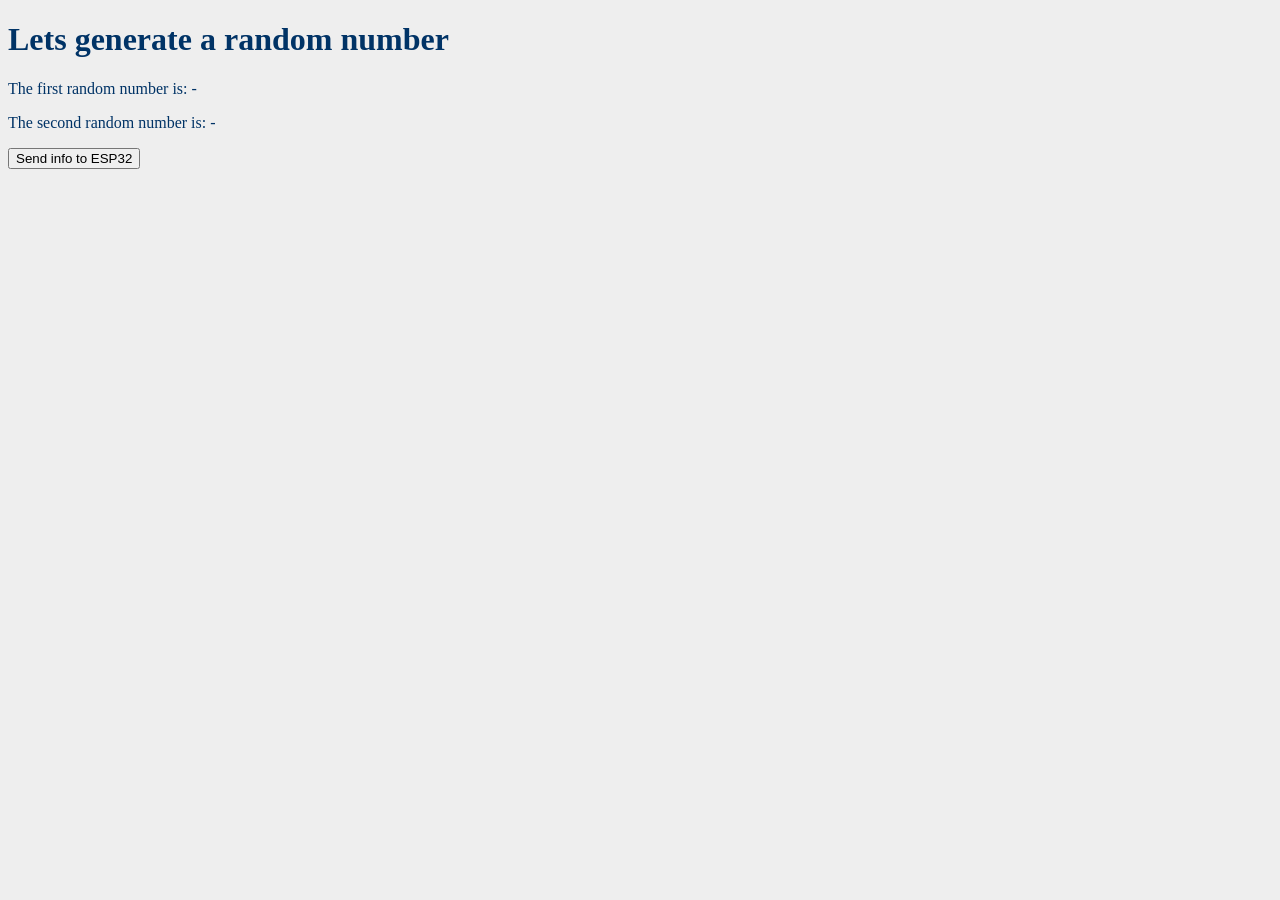
==== data/index.html @ fb5bf31d "Initial commit" ====
<!DOCTYPE html>
<html>

<head>
	<meta charset="UTF-8" />
	<title>Page Title</title>
</head>

<body style="background-color: #eeeeee">
	<span style="color: #003366">
		<h1>Lets generate a random number</h1>
		<p>
			The first random number is: <span id="rand1">-</span>
		</p>
		<p>
			The second random number is: <span id="rand2">-</span>
		</p>
		<p>
			<button type="button" id="BTN_SEND_BACK">Send info to ESP32</button>
		</p>
	</span>
</body>

<script>
	var Socket;
	document.getElementById("BTN_SEND_BACK").addEventListener("click", button_send_back);

	function init() {
		Socket = new WebSocket("ws://" + window.location.hostname + "/ws");
		Socket.onmessage = function (event) {
			processCommand(event); // process received data
		};
	}

	function button_send_back() {
		var msg = {
			brand: "Blockheed martin",
			type: "Aircraft",
			year: 1998,
			value: "Absolute"
		};
		Socket.send(JSON.stringify(msg));
	}

	function processCommand(event) {
		var obj = JSON.parse(event.data); // deserealize json
		document.getElementById("rand1").innerHTML = obj.rand1;
		document.getElementById("rand2").innerHTML = obj.rand2;
		console.log("rand1:" + obj.rand1);
		console.log("rand2:" + obj.rand2);
	}

	window.onload = function (event) {
		init();
	};
</script>

</html>
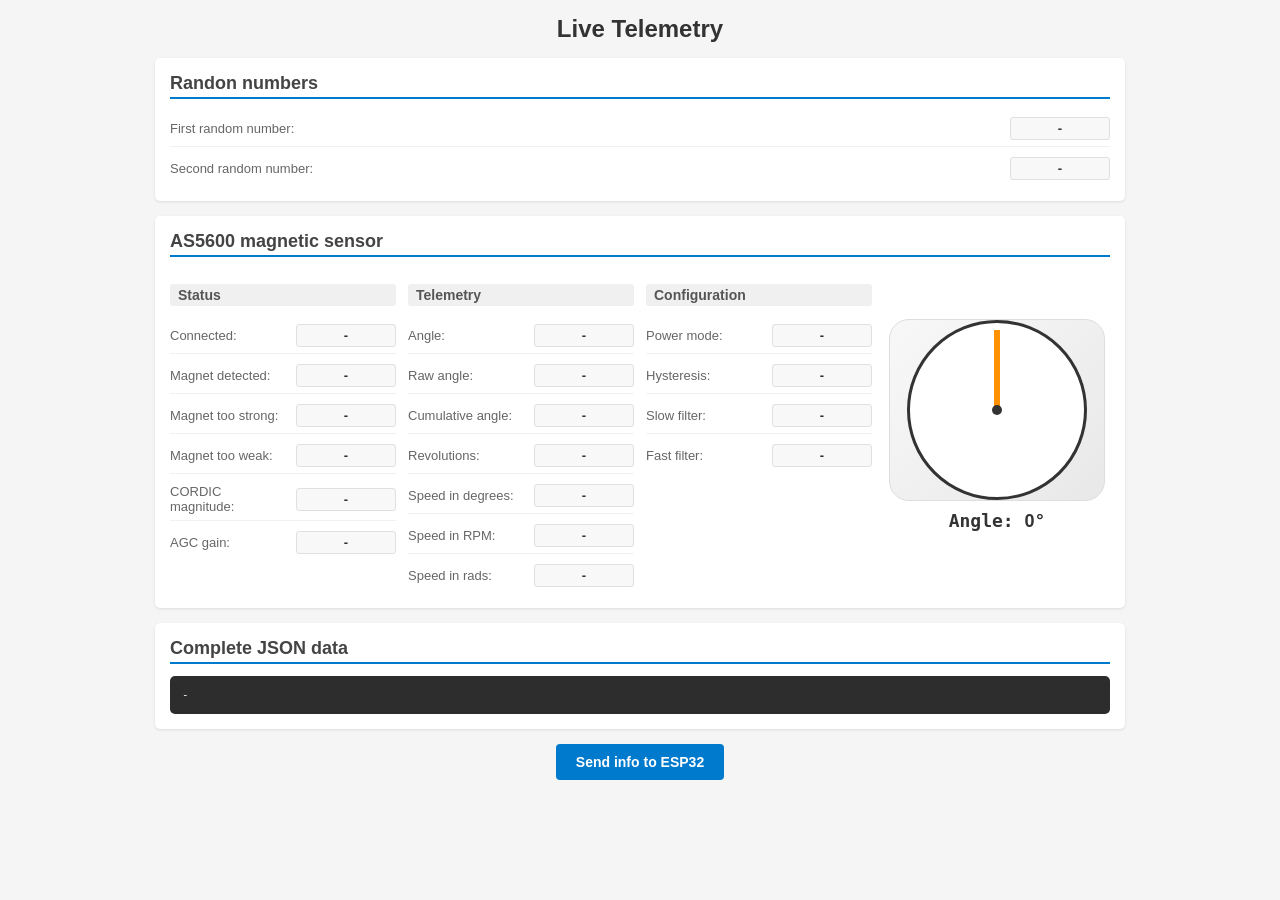
==== commit 9859b831: "feat: add local debug webserver gui" ====
--- a/data/index.html
+++ b/data/index.html
@@ -3,56 +3,168 @@
 
 <head>
 	<meta charset="UTF-8" />
-	<title>Page Title</title>
+	<title>Based ESP32 data</title>
+	<link rel="stylesheet" href="css/index.css">
+	<link rel="stylesheet" href="css/angleDial.css">
+	<script src="js/index_websocket.js"></script>
 </head>
 
-<body style="background-color: #eeeeee">
-	<span style="color: #003366">
-		<h1>Lets generate a random number</h1>
-		<p>
-			The first random number is: <span id="rand1">-</span>
-		</p>
-		<p>
-			The second random number is: <span id="rand2">-</span>
-		</p>
-		<p>
-			<button type="button" id="BTN_SEND_BACK">Send info to ESP32</button>
-		</p>
-	</span>
+<body>
+	<div class="main-container">
+		<h1>Live Telemetry</h1>
+
+		<div class="data-section">
+			<h3>Randon numbers</h3>
+			<div class="compact-grid">
+				<div class="data-column">
+					<div class="data-item">
+						<span class="data-label">First random number:</span>
+						<span id="rand-1" class="data-value">-</span>
+					</div>
+					<div class="data-item">
+						<span class="data-label">Second random number:</span>
+						<span id="rand-2" class="data-value">-</span>
+					</div>
+				</div>
+			</div>
+		</div>
+
+		<div class="data-section">
+			<h3>AS5600 magnetic sensor</h3>
+
+			<div class="data-grid">
+				<!-- Status column -->
+				<div class="data-column">
+					<h4>Status</h4>
+					<div class="data-item">
+						<span class="data-label">Connected:</span>
+						<span id="as5600-connected" class="data-value">-</span>
+					</div>
+					<div class="data-item">
+						<span class="data-label">Magnet detected:</span>
+						<span id="as5600-magnetDetected" class="data-value">-</span>
+					</div>
+					<div class="data-item">
+						<span class="data-label">Magnet too strong:</span>
+						<span id="as5600-magnetTooStrong" class="data-value">-</span>
+					</div>
+					<div class="data-item">
+						<span class="data-label">Magnet too weak:</span>
+						<span id="as5600-magnetTooWeak" class="data-value">-</span>
+					</div>
+					<div class="data-item">
+						<span class="data-label">CORDIC magnitude:</span>
+						<span id="as5600-cordicMagnitude" class="data-value">-</span>
+					</div>
+					<div class="data-item">
+						<span class="data-label">AGC gain:</span>
+						<span id="as5600-agcGain" class="data-value">-</span>
+					</div>
+				</div>
+
+				<!-- Telemetry column -->
+				<div class="data-column">
+					<h4>Telemetry</h4>
+					<div class="data-item">
+						<span class="data-label">Angle:</span>
+						<span id="as5600-angle" class="data-value">-</span>
+					</div>
+					<div class="data-item">
+						<span class="data-label">Raw angle:</span>
+						<span id="as5600-rawAngle" class="data-value">-</span>
+					</div>
+					<div class="data-item">
+						<span class="data-label">Cumulative angle:</span>
+						<span id="as5600-cumulativeAngle" class="data-value">-</span>
+					</div>
+					<div class="data-item">
+						<span class="data-label">Revolutions:</span>
+						<span id="as5600-revolutions" class="data-value">-</span>
+					</div>
+					<div class="data-item">
+						<span class="data-label">Speed in degrees:</span>
+						<span id="as5600-speedDeg" class="data-value">-</span>
+					</div>
+					<div class="data-item">
+						<span class="data-label">Speed in RPM:</span>
+						<span id="as5600-speedRPM" class="data-value">-</span>
+					</div>
+					<div class="data-item">
+						<span class="data-label">Speed in rads:</span>
+						<span id="as5600-speedRad" class="data-value">-</span>
+					</div>
+				</div>
+
+				<!-- Configuration column -->
+				<div class="data-column">
+					<h4>Configuration</h4>
+					<div class="data-item">
+						<span class="data-label">Power mode:</span>
+						<span id="as5600-powerMode" class="data-value">-</span>
+					</div>
+					<div class="data-item">
+						<span class="data-label">Hysteresis:</span>
+						<span id="as5600-hysteresis" class="data-value">-</span>
+					</div>
+					<div class="data-item">
+						<span class="data-label">Slow filter:</span>
+						<span id="as5600-slowFilter" class="data-value">-</span>
+					</div>
+					<div class="data-item">
+						<span class="data-label">Fast filter:</span>
+						<span id="as5600-fastFilter" class="data-value">-</span>
+					</div>
+				</div>
+
+				<!-- Dial Section -->
+				<div class="dial-section">
+					<div class="dial-container">
+						<div class="dial">
+							<div class="needle" id="angle-needle"></div>
+							<div class="center-dot"></div>
+						</div>
+						<div class="dial-angle-display">
+							Angle: <span id="dial-angle-value">0</span>°
+						</div>
+					</div>
+					<!-- <div class="dial-angle-display">
+						Angle: <span id="dial-angle-value">0</span>°
+					</div> -->
+				</div>
+			</div>
+		</div>
+
+
+		<div class="data-section">
+			<h3>Complete JSON data</h3>
+			<div id="json-display" class="json-display">-</div>
+		</div>
+
+		<button type="button" id="BTN_SEND_BACK">Send info to ESP32</button>
+	</div>
 </body>
 
 <script>
-	var Socket;
 	document.getElementById("BTN_SEND_BACK").addEventListener("click", button_send_back);
-
-	function init() {
-		Socket = new WebSocket("ws://" + window.location.hostname + "/ws");
-		Socket.onmessage = function (event) {
-			processCommand(event); // process received data
-		};
-	}
 
 	function button_send_back() {
 		var msg = {
 			brand: "Blockheed martin",
 			type: "Aircraft",
 			year: 1998,
-			value: "Absolute"
+			value: "Absolute",
 		};
-		Socket.send(JSON.stringify(msg));
+		webSocket.send(JSON.stringify(msg));
 	}
 
-	function processCommand(event) {
-		var obj = JSON.parse(event.data); // deserealize json
-		document.getElementById("rand1").innerHTML = obj.rand1;
-		document.getElementById("rand2").innerHTML = obj.rand2;
-		console.log("rand1:" + obj.rand1);
-		console.log("rand2:" + obj.rand2);
+	// Function to update the dial with AS5600 angle
+	function updateDial(dialAngle, shownTextAngle) {
+		const needle = document.getElementById('angle-needle');
+		const dialValue = document.getElementById('dial-angle-value');
+
+		needle.style.transform = `translate(-50%, -100%) rotate(${dialAngle}deg)`;
+		dialValue.textContent = shownTextAngle;
 	}
-
-	window.onload = function (event) {
-		init();
-	};
 </script>
 
 </html>
--- a/data/css/index.css
+++ b/data/css/index.css
@@ -0,0 +1,156 @@
+* {
+	margin: 0;
+	padding: 0;
+	box-sizing: border-box;
+	font-family: Arial, sans-serif;
+}
+
+body {
+	background-color: #f5f5f5;
+	padding: 15px;
+	max-width: 1000px;
+	margin: 0 auto;
+}
+
+.main-container {
+	color: #333;
+}
+
+h1 {
+	text-align: center;
+	margin-bottom: 15px;
+	color: #333;
+	font-size: 24px;
+}
+
+h3 {
+	margin-bottom: 12px;
+	padding-bottom: 3px;
+	border-bottom: 2px solid #007acc;
+	color: #444;
+	font-size: 18px;
+}
+
+h4 {
+	margin: 15px 0 8px 0;
+	color: #555;
+	font-size: 14px;
+	background: #f0f0f0;
+	padding: 3px 8px;
+	border-radius: 3px;
+}
+
+.data-section {
+	background: white;
+	padding: 15px;
+	margin-bottom: 15px;
+	border-radius: 5px;
+	box-shadow: 0 1px 3px rgba(0, 0, 0, 0.1);
+}
+
+.data-grid {
+	display: grid;
+	grid-template-columns: repeat(auto-fit, minmax(200px, 1fr));
+	gap: 12px;
+}
+
+.data-column {
+	display: flex;
+	flex-direction: column;
+	gap: 4px;
+}
+
+.data-item {
+	display: flex;
+	justify-content: space-between;
+	align-items: center;
+	padding: 6px 0;
+	border-bottom: 1px solid #f0f0f0;
+}
+
+.data-item:last-child {
+	border-bottom: none;
+}
+
+.data-label {
+	color: #666;
+	font-size: 13px;
+	flex: 1;
+	margin-right: 10px;
+}
+
+.data-value {
+	color: #333;
+	font-weight: bold;
+	font-size: 13px;
+	background: #f8f8f8;
+	padding: 3px 8px;
+	border-radius: 3px;
+	min-width: 100px;
+	text-align: center;
+	border: 1px solid #e0e0e0;
+}
+
+.json-display {
+	background: #2d2d2d;
+	color: #f8f8f2;
+	padding: 12px;
+	border-radius: 5px;
+	font-family: monospace;
+	font-size: 11px;
+	line-height: 1.3;
+	max-height: 250px;
+	overflow: auto;
+	white-space: pre-wrap;
+}
+
+button {
+	background: #007acc;
+	color: white;
+	border: none;
+	padding: 10px 20px;
+	border-radius: 4px;
+	cursor: pointer;
+	display: block;
+	margin: 15px auto;
+	font-size: 14px;
+	font-weight: bold;
+}
+
+button:hover {
+	background: #005a9e;
+}
+
+/* Scrollbar for JSON */
+.json-display::-webkit-scrollbar {
+	width: 6px;
+}
+
+.json-display::-webkit-scrollbar-track {
+	background: #3d3d3d;
+}
+
+.json-display::-webkit-scrollbar-thumb {
+	background: #666;
+	border-radius: 3px;
+}
+
+/* Status colors */
+.status-true {
+	background: #e8f5e8 !important;
+	color: #2e7d32 !important;
+	border-color: #c8e6c9 !important;
+}
+
+.status-false {
+	background: #ffebee !important;
+	color: #c62828 !important;
+	border-color: #ffcdd2 !important;
+}
+
+/* Compact layout for smaller sections */
+.compact-grid {
+	display: grid;
+	grid-template-columns: repeat(auto-fit, minmax(250px, 1fr));
+	gap: 8px;
+}
--- a/data/css/angleDial.css
+++ b/data/css/angleDial.css
@@ -0,0 +1,59 @@
+/* Dial Styles */
+.dial-section {
+	display: flex;
+	justify-content: center;
+	align-items: center;
+	gap: 1px;
+	margin: 50px 5px;
+	background: linear-gradient(135deg, #f8f8f8 0%, #e8e8e8 100%);
+	border-radius: 20px;
+	border: 1px solid #ddd;
+	height: fit-content;
+}
+
+.dial-container {
+	width: 180px;
+	height: 180px;
+	position: relative;
+}
+
+.dial {
+	width: 100%;
+	height: 100%;
+	border: 3px solid #333;
+	border-radius: 50%;
+	background: white;
+	position: relative;
+}
+
+.needle {
+	position: absolute;
+	top: 50%;
+	left: 50%;
+	width: 6px;
+	height: 80px;
+	background: rgb(255, 145, 0);
+	transform-origin: center bottom;
+	transform: translate(-50%, -100%) rotate(0deg);
+	transition: transform;
+}
+
+.center-dot {
+	position: absolute;
+	top: 50%;
+	left: 50%;
+	width: 10px;
+	height: 10px;
+	background: #333;
+	border-radius: 50%;
+	transform: translate(-50%, -50%);
+}
+
+.dial-angle-display {
+	font-size: 18px;
+	font-family: monospace;
+	font-weight: bold;
+	color: #333;
+	text-align: center;
+	margin-top: 10px;
+}
